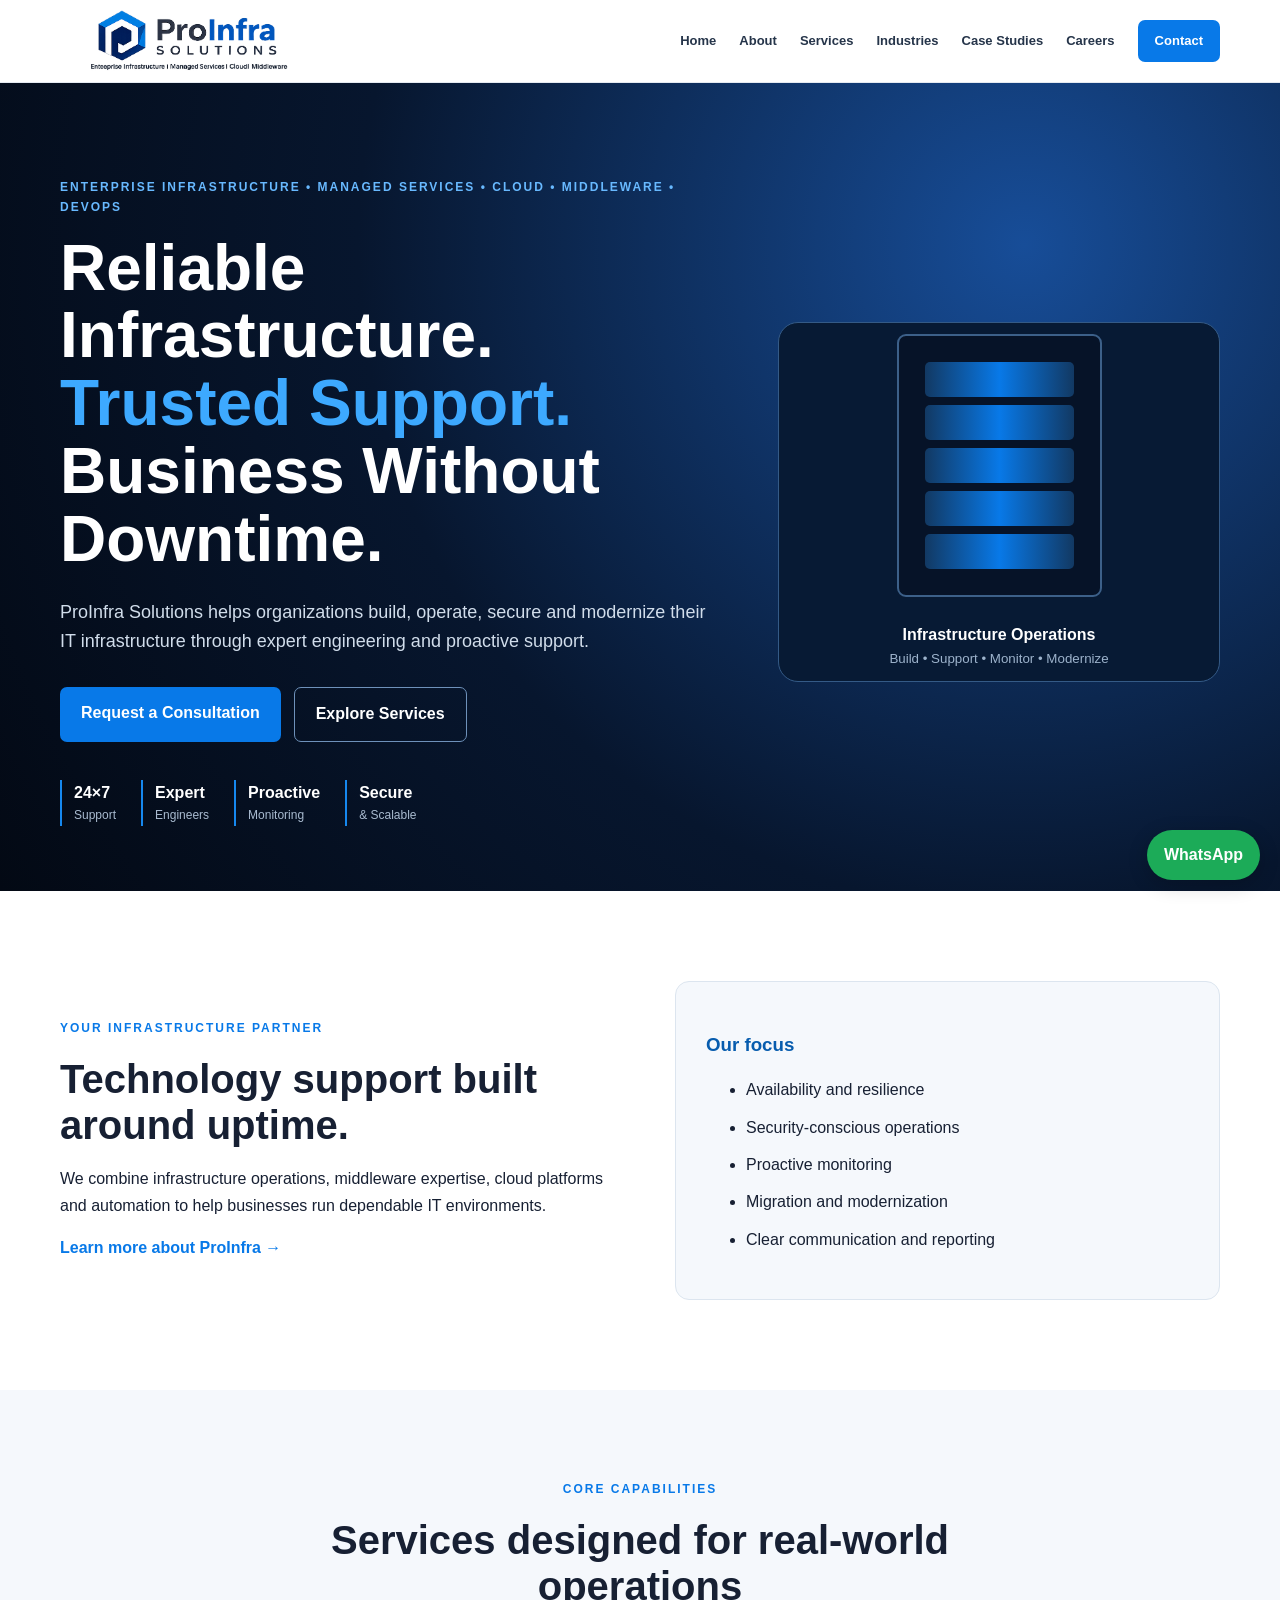
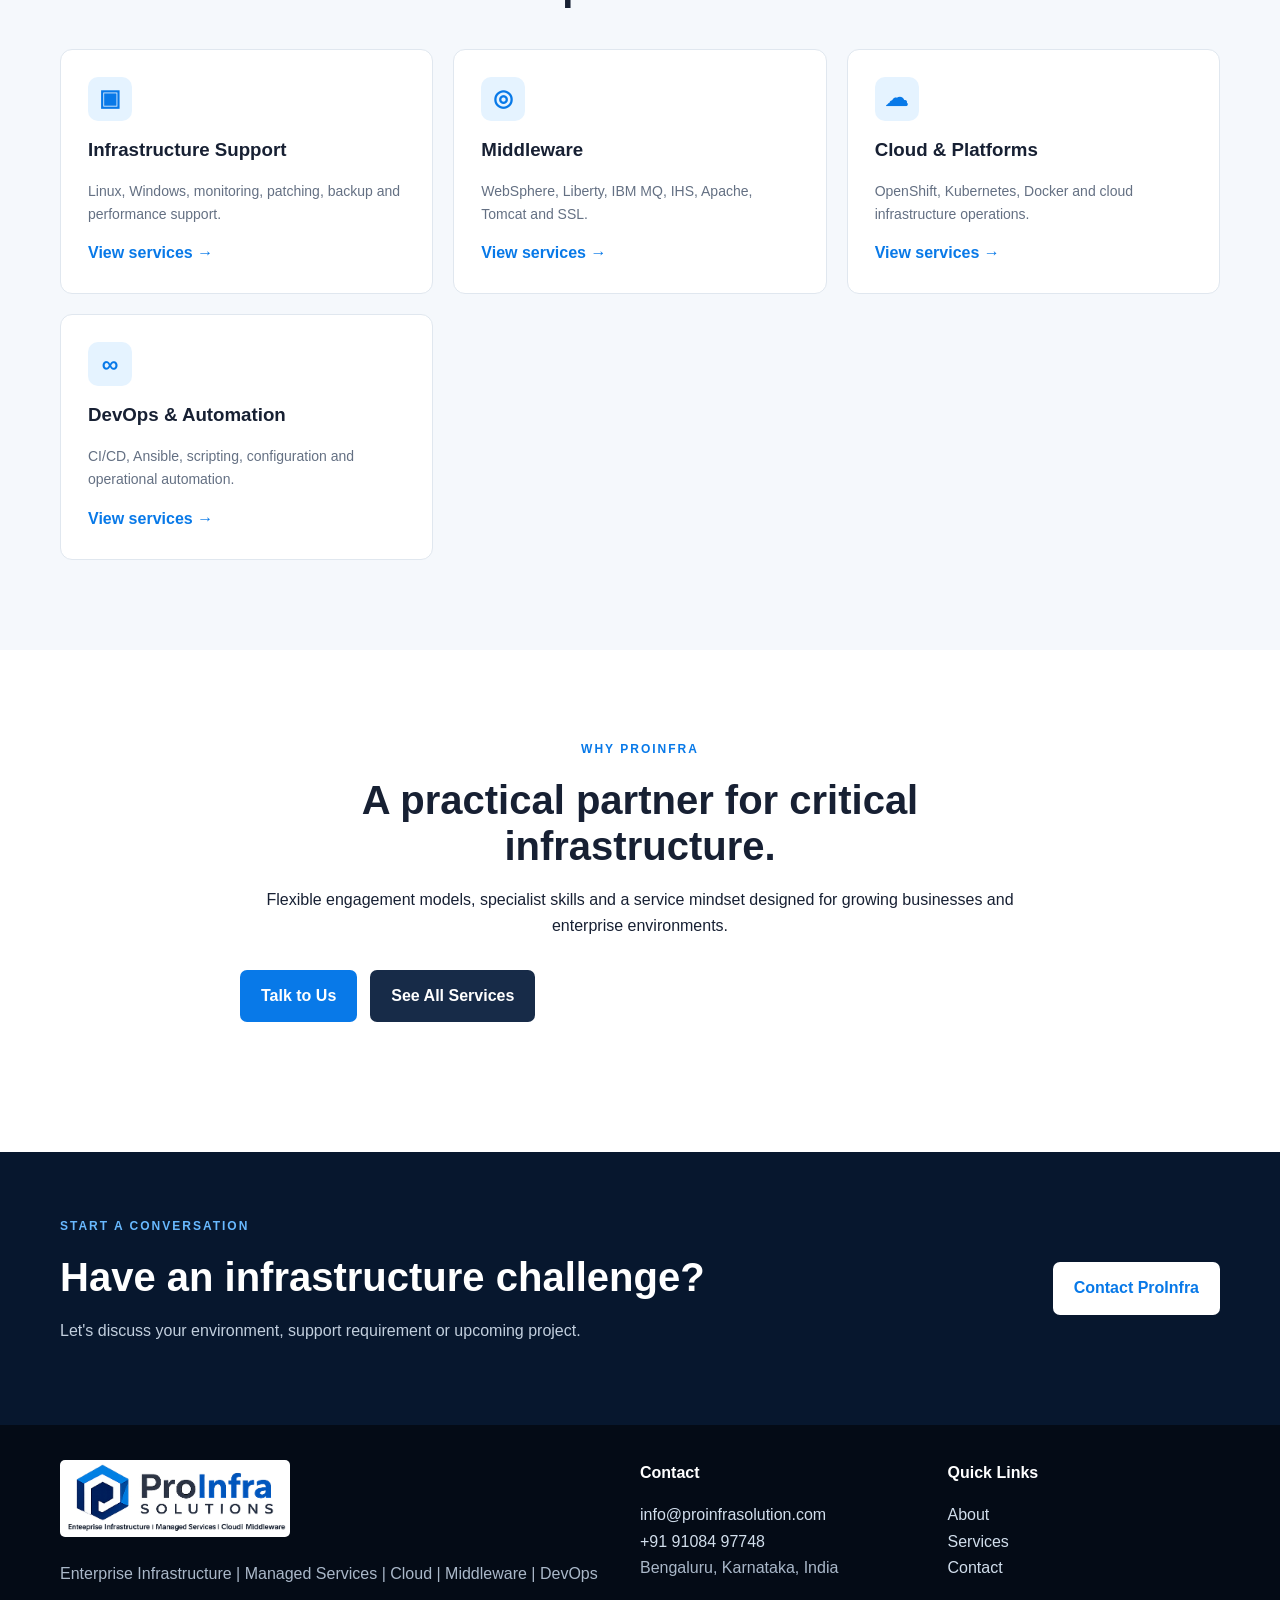
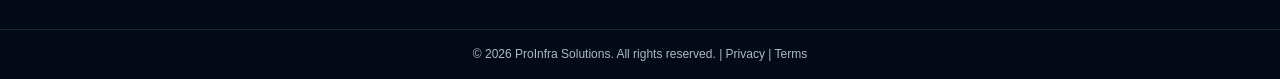
==== index.html @ 7555df6e "new files" ====
<!doctype html>
<html lang="en">
<head>
<meta charset="utf-8"><meta name="viewport" content="width=device-width,initial-scale=1">
<meta name="description" content="ProInfra Solutions provides enterprise infrastructure, managed services, cloud, middleware and DevOps support from Bengaluru, India.">
<meta name="keywords" content="IT infrastructure support, WebSphere, IBM MQ, Liberty, OpenShift, Kubernetes, managed services, Bengaluru">
<meta property="og:title" content="ProInfra Solutions | Enterprise Infrastructure & Managed Services">
<meta property="og:description" content="Reliable Infrastructure. Trusted Support. Business Without Downtime.">
<meta property="og:image" content="logo.png">
<title>ProInfra Solutions | Enterprise Infrastructure & Managed Services</title>
<link rel="icon" href="logo.png">
<link rel="stylesheet" href="style.css">
</head>
<body>
<header><div class="wrap nav"><a class="brand" href="index.html"><img src="logo.png" alt="ProInfra Solutions"></a>
<nav><a href="index.html">Home</a><a href="about.html">About</a><a href="services.html">Services</a><a href="industries.html">Industries</a><a href="case-studies.html">Case Studies</a><a href="careers.html">Careers</a><a class="navbtn" href="contact.html">Contact</a></nav><button class="menu" onclick="toggleNav()">☰</button></div></header>
<main>
<section class="hero"><div class="wrap hero-grid"><div><div class="eyebrow">ENTERPRISE INFRASTRUCTURE • MANAGED SERVICES • CLOUD • MIDDLEWARE • DEVOPS</div>
<h1>Reliable Infrastructure.<br><span>Trusted Support.</span><br>Business Without Downtime.</h1>
<p>ProInfra Solutions helps organizations build, operate, secure and modernize their IT infrastructure through expert engineering and proactive support.</p>
<div class="buttons"><a class="btn blue" href="contact.html">Request a Consultation</a><a class="btn outline" href="services.html">Explore Services</a></div>
<div class="stats"><div><b>24×7</b><small>Support</small></div><div><b>Expert</b><small>Engineers</small></div><div><b>Proactive</b><small>Monitoring</small></div><div><b>Secure</b><small>& Scalable</small></div></div></div>
<div class="server"><div class="rack"><i></i><i></i><i></i><i></i><i></i></div><b>Infrastructure Operations</b><small>Build • Support • Monitor • Modernize</small></div></div></section>

<section class="section"><div class="wrap two"><div><div class="eyebrow dark">YOUR INFRASTRUCTURE PARTNER</div><h2>Technology support built around uptime.</h2><p>We combine infrastructure operations, middleware expertise, cloud platforms and automation to help businesses run dependable IT environments.</p><a class="textlink" href="about.html">Learn more about ProInfra →</a></div>
<div class="panel"><h3>Our focus</h3><ul><li>Availability and resilience</li><li>Security-conscious operations</li><li>Proactive monitoring</li><li>Migration and modernization</li><li>Clear communication and reporting</li></ul></div></div></section>

<section class="section light"><div class="wrap"><div class="center"><div class="eyebrow dark">CORE CAPABILITIES</div><h2>Services designed for real-world operations</h2></div>
<div class="cards"><article><b class="icon">▣</b><h3>Infrastructure Support</h3><p>Linux, Windows, monitoring, patching, backup and performance support.</p><a href="services.html">View services →</a></article>
<article><b class="icon">◎</b><h3>Middleware</h3><p>WebSphere, Liberty, IBM MQ, IHS, Apache, Tomcat and SSL.</p><a href="services.html">View services →</a></article>
<article><b class="icon">☁</b><h3>Cloud & Platforms</h3><p>OpenShift, Kubernetes, Docker and cloud infrastructure operations.</p><a href="services.html">View services →</a></article>
<article><b class="icon">∞</b><h3>DevOps & Automation</h3><p>CI/CD, Ansible, scripting, configuration and operational automation.</p><a href="services.html">View services →</a></article>
</div></div></section>

<section class="section"><div class="wrap center"><div class="eyebrow dark">WHY PROINFRA</div><h2>A practical partner for critical infrastructure.</h2><p>Flexible engagement models, specialist skills and a service mindset designed for growing businesses and enterprise environments.</p><div class="cta-row"><a class="btn blue" href="contact.html">Talk to Us</a><a class="btn darkbtn" href="services.html">See All Services</a></div></div></section>

<section class="contact-strip"><div class="wrap"><div><div class="eyebrow">START A CONVERSATION</div><h2>Have an infrastructure challenge?</h2><p>Let's discuss your environment, support requirement or upcoming project.</p></div><a class="btn white" href="contact.html">Contact ProInfra</a></div></section>
</main>
<footer><div class="wrap footer-grid"><div><img src="logo.png" alt="ProInfra Solutions"><p>Enterprise Infrastructure | Managed Services | Cloud | Middleware | DevOps</p></div><div><b>Contact</b><p><a href="mailto:info@proinfrasolution.com">info@proinfrasolution.com</a><br><a href="tel:+919108497748">+91 91084 97748</a><br>Bengaluru, Karnataka, India</p></div><div><b>Quick Links</b><p><a href="about.html">About</a><br><a href="services.html">Services</a><br><a href="contact.html">Contact</a></p></div></div><div class="copyright">© 2026 ProInfra Solutions. All rights reserved. | <a href="privacy.html">Privacy</a> | <a href="terms.html">Terms</a></div></footer>
<a class="whatsapp" href="https://wa.me/919108497748" target="_blank" rel="noopener" aria-label="Chat on WhatsApp">WhatsApp</a>
<script src="script.js"></script></body></html>
---- style.css ----
*{box-sizing:border-box}html{scroll-behavior:smooth}body{margin:0;font:16px/1.65 Arial,sans-serif;color:#172033;background:#fff}a{text-decoration:none;color:inherit}.wrap{width:min(1160px,92%);margin:auto}header{position:sticky;top:0;z-index:20;background:rgba(255,255,255,.97);border-bottom:1px solid #e5eaf1}.nav{height:82px;display:flex;align-items:center;justify-content:space-between}.brand img{display:block;width:255px;height:auto;max-height:62px;object-fit:contain}.nav nav{display:flex;align-items:center;gap:23px;font-weight:700;font-size:13px}.nav nav a{color:#26354a}.navbtn{background:#0879e8!important;color:#fff!important;padding:10px 17px;border-radius:7px}.menu{display:none;background:none;border:0;font-size:26px}.hero{background:radial-gradient(circle at 80% 20%,#174d98,#07162e 55%,#030914);color:#fff;padding:95px 0 65px}.hero-grid{display:grid;grid-template-columns:1.2fr .8fr;gap:55px;align-items:center}.eyebrow{color:#68b9ff;font-size:12px;letter-spacing:2px;font-weight:800;margin-bottom:17px}.eyebrow.dark{color:#0879e8}.hero h1,.pagehero h1{font-size:clamp(40px,5vw,64px);line-height:1.06;margin:0 0 24px}.hero h1 span{color:#3da9ff}.hero p{font-size:18px;color:#d1ddeb;max-width:650px}.buttons,.cta-row{display:flex;gap:13px;margin:30px 0}.btn{display:inline-block;border:0;border-radius:7px;padding:13px 21px;font-weight:800;cursor:pointer}.blue{background:#0879e8;color:#fff}.outline{border:1px solid #6e91ba;color:#fff}.darkbtn{background:#172b48;color:#fff}.white{background:#fff;color:#0879e8}.stats{display:flex;gap:25px;flex-wrap:wrap;margin-top:38px}.stats div{border-left:2px solid #1688ef;padding-left:12px}.stats b,.stats small{display:block}.stats small{color:#a9bbd0;font-size:12px}.server{height:360px;border:1px solid #345a86;border-radius:20px;background:#071a34;display:flex;flex-direction:column;align-items:center;justify-content:center}.rack{width:205px;border:2px solid #3c6089;border-radius:9px;padding:18px;background:#061328}.rack i{height:35px;display:block;margin:8px;background:linear-gradient(90deg,#123963,#0879e8,#123963);border-radius:5px}.server b{margin-top:25px}.server small{color:#9db3cc}.section{padding:90px 0}.section h2,.contact-strip h2{font-size:40px;line-height:1.15;margin:0 0 18px}.two{display:grid;grid-template-columns:1fr 1fr;gap:70px;align-items:center}.panel{background:#f5f8fc;border:1px solid #dce5ef;border-radius:14px;padding:30px}.panel h3{color:#075cae;margin-bottom:5px}.panel li,.section li{margin:11px 0}.textlink,.cards a{color:#0879e8;font-weight:800}.light{background:#f5f8fc}.center{text-align:center;max-width:800px;margin:0 auto 40px}.cards{display:grid;grid-template-columns:repeat(3,1fr);gap:20px}.cards article{background:#fff;border:1px solid #e0e7ef;border-radius:12px;padding:27px}.cards article .icon,.icon{display:grid;place-items:center;width:44px;height:44px;border-radius:10px;background:#e5f3ff;color:#0879e8;font-size:23px}.cards h3{margin:14px 0 8px}.cards p{color:#647083;font-size:14px}.pagehero{background:linear-gradient(135deg,#07172e,#0e4d91);color:#fff;padding:75px 0}.pagehero p{font-size:18px;color:#c9d8e9;max-width:700px}.values-grid{display:grid;grid-template-columns:repeat(4,1fr);gap:18px}.values-grid div,.industries.large>div{border:1px solid #dce5ef;border-radius:12px;padding:25px}.values-grid h3,.industries h2{color:#075cae}.service-list{display:grid;grid-template-columns:1fr 1fr;gap:20px}.service-list>div{border:1px solid #dce5ef;border-radius:12px;padding:28px}.service-list h2{font-size:23px}.industries.large{display:grid;grid-template-columns:repeat(3,1fr);gap:20px}.contact-strip{background:#07172e;color:#fff;padding:65px 0}.contact-strip .wrap{display:flex;justify-content:space-between;align-items:center;gap:30px}.contact-strip p{color:#c2cfde}.contact-grid{display:grid;grid-template-columns:1fr 1fr;gap:70px}.lightbox{background:#f5f8fc;border-radius:15px;padding:40px}.contact-grid form{display:grid;gap:12px}input,textarea{width:100%;padding:14px;border-radius:7px;border:1px solid #cbd7e5;background:#fff;color:#172033;font:inherit}textarea{min-height:150px;resize:vertical}.legal{max-width:850px}.legal p{margin:0 0 22px}footer{background:#040b16;color:#aab8c9;padding:35px 0 15px}.footer-grid{display:grid;grid-template-columns:2fr 1fr 1fr;gap:35px}.footer-grid img{width:230px;background:#fff;padding:4px;border-radius:5px}.footer-grid b{color:#fff}.footer-grid a{color:#d1deec}.copyright{text-align:center;border-top:1px solid #17283c;margin-top:25px;padding-top:15px;font-size:12px}.whatsapp{position:fixed;right:20px;bottom:20px;background:#1cab58;color:#fff;padding:12px 17px;border-radius:25px;font-weight:800;box-shadow:0 5px 20px #0003;z-index:30}@media(max-width:950px){.nav nav{display:none}.menu{display:block}.hero-grid,.two,.contact-grid{grid-template-columns:1fr}.cards{grid-template-columns:1fr 1fr}.values-grid{grid-template-columns:1fr 1fr}.industries.large{grid-template-columns:1fr 1fr}.service-list{grid-template-columns:1fr}}@media(max-width:600px){.brand img{width:210px}.cards,.values-grid,.industries.large{grid-template-columns:1fr}.hero h1,.pagehero h1{font-size:39px}.section h2,.contact-strip h2{font-size:32px}.contact-strip .wrap{display:block}.footer-grid{grid-template-columns:1fr}.server{height:280px}}
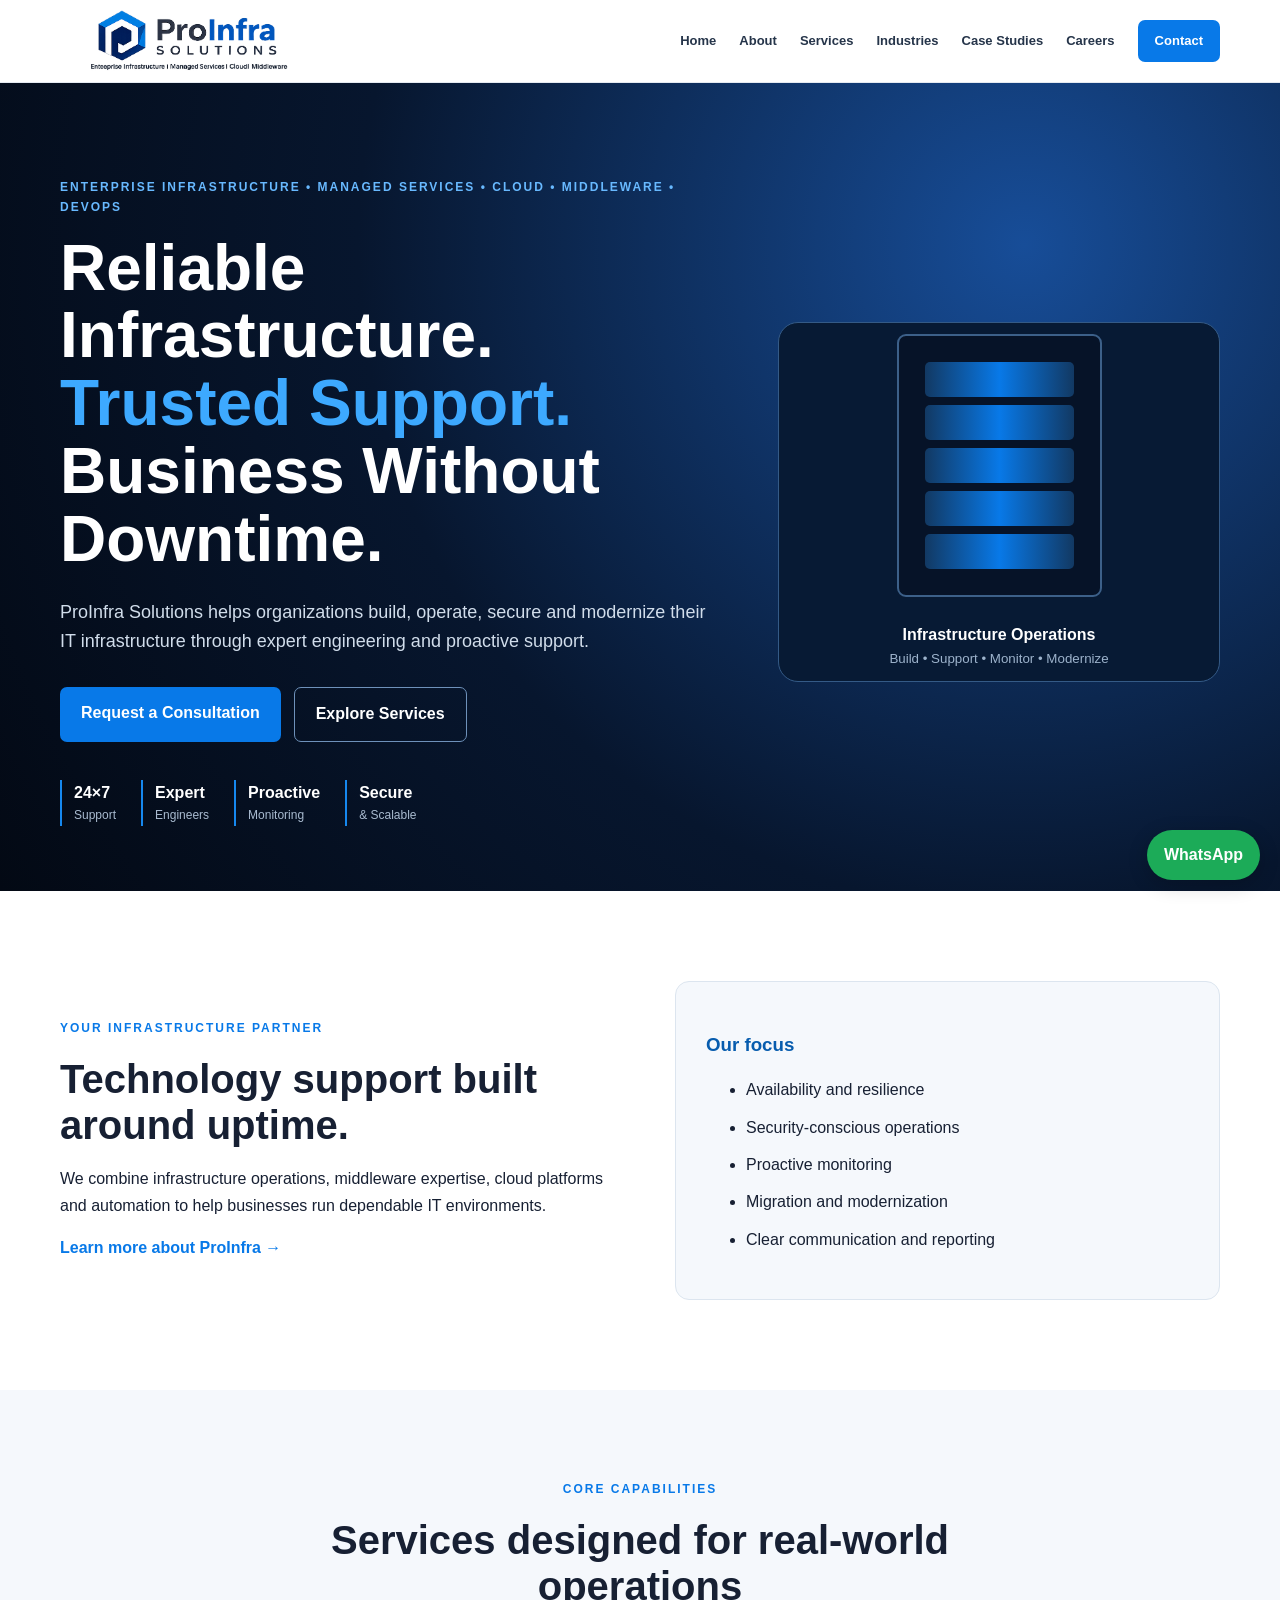
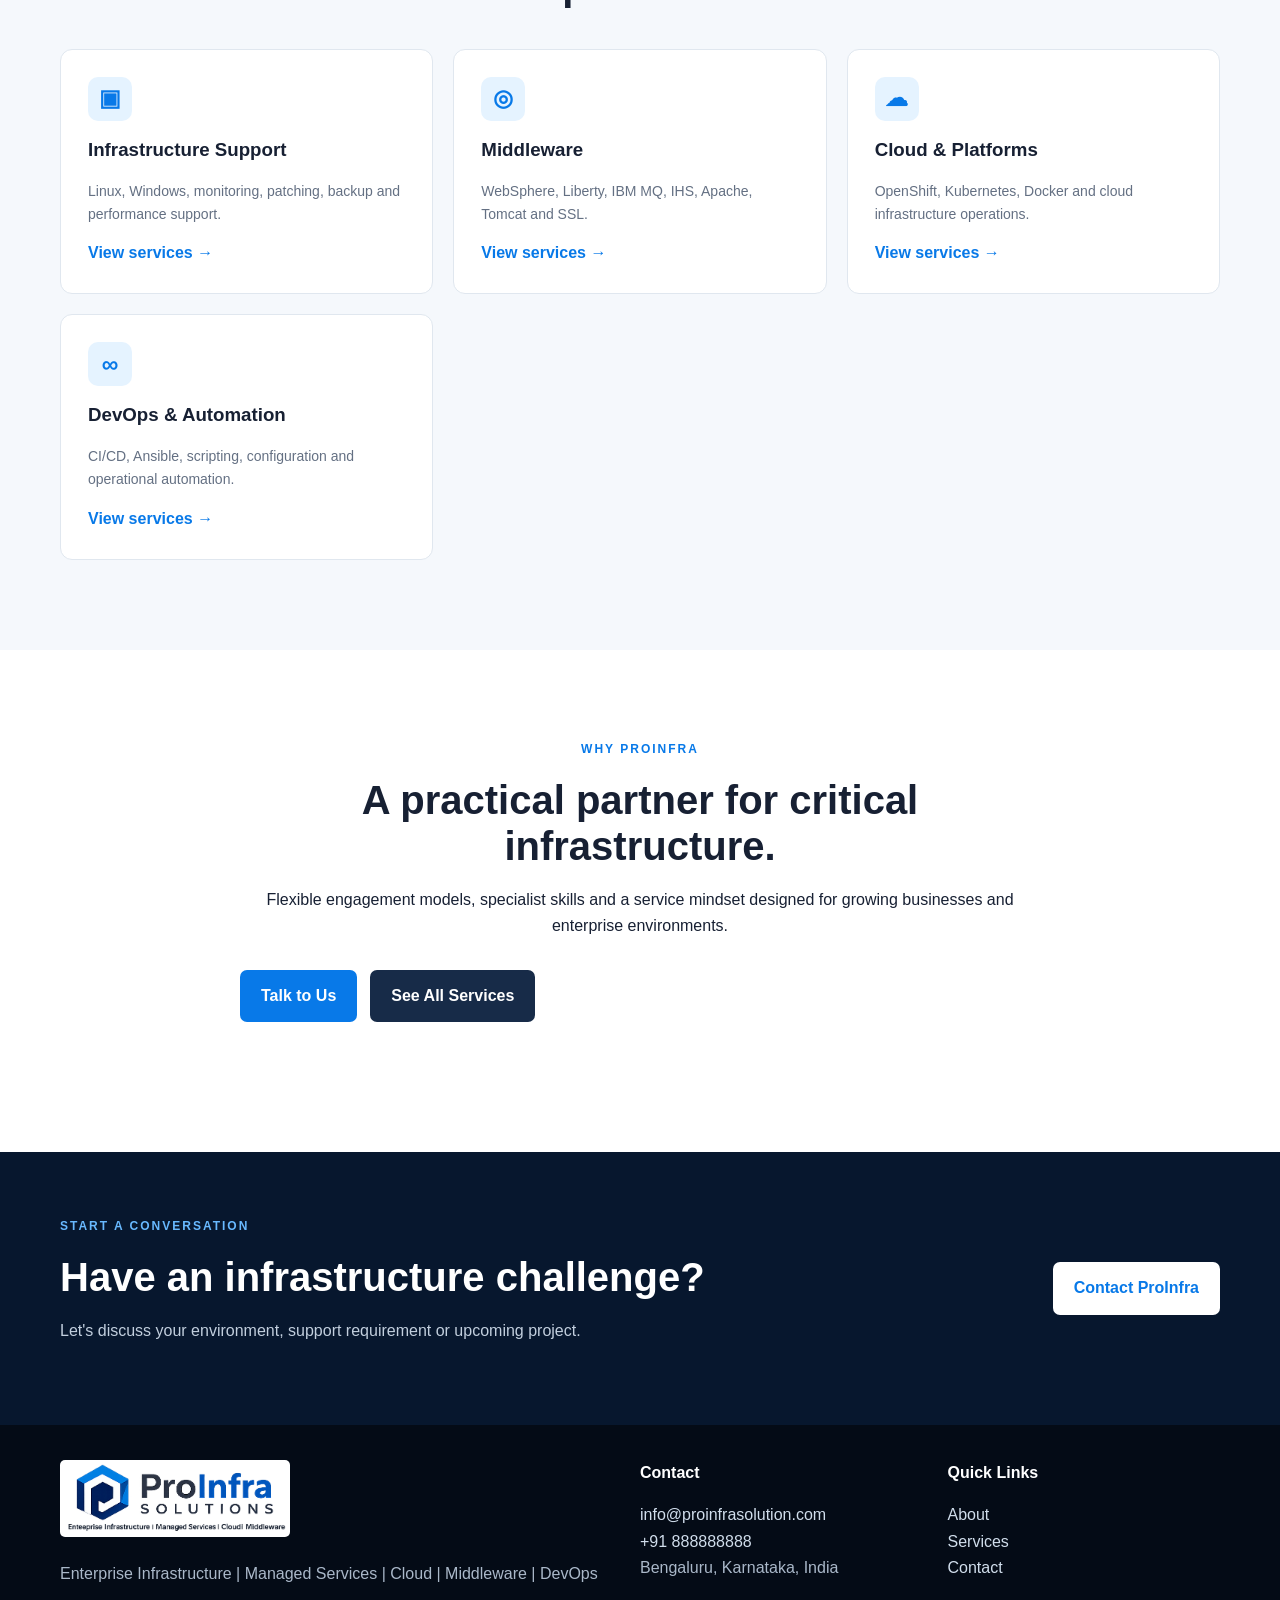
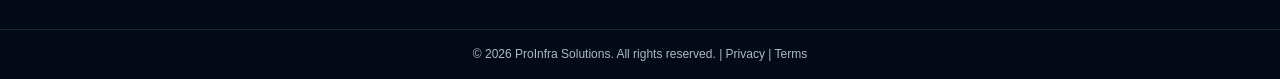
==== commit d29fe75f: "Update footer contact details and WhatsApp link" ====
--- a/index.html
+++ b/index.html
@@ -36,6 +36,6 @@
 
 <section class="contact-strip"><div class="wrap"><div><div class="eyebrow">START A CONVERSATION</div><h2>Have an infrastructure challenge?</h2><p>Let's discuss your environment, support requirement or upcoming project.</p></div><a class="btn white" href="contact.html">Contact ProInfra</a></div></section>
 </main>
-<footer><div class="wrap footer-grid"><div><img src="logo.png" alt="ProInfra Solutions"><p>Enterprise Infrastructure | Managed Services | Cloud | Middleware | DevOps</p></div><div><b>Contact</b><p><a href="mailto:info@proinfrasolution.com">info@proinfrasolution.com</a><br><a href="tel:+919108497748">+91 91084 97748</a><br>Bengaluru, Karnataka, India</p></div><div><b>Quick Links</b><p><a href="about.html">About</a><br><a href="services.html">Services</a><br><a href="contact.html">Contact</a></p></div></div><div class="copyright">© 2026 ProInfra Solutions. All rights reserved. | <a href="privacy.html">Privacy</a> | <a href="terms.html">Terms</a></div></footer>
-<a class="whatsapp" href="https://wa.me/919108497748" target="_blank" rel="noopener" aria-label="Chat on WhatsApp">WhatsApp</a>
-<script src="script.js"></script></body></html>+<footer><div class="wrap footer-grid"><div><img src="logo.png" alt="ProInfra Solutions"><p>Enterprise Infrastructure | Managed Services | Cloud | Middleware | DevOps</p></div><div><b>Contact</b><p><a href="mailto:info@proinfrasolution.com">info@proinfrasolution.com</a><br><a href="tel:+91888888888">+91 888888888</a><br>Bengaluru, Karnataka, India</p></div><div><b>Quick Links</b><p><a href="about.html">About</a><br><a href="services.html">Services</a><br><a href="contact.html">Contact</a></p></div></div><div class="copyright">© 2026 ProInfra Solutions. All rights reserved. | <a href="privacy.html">Privacy</a> | <a href="terms.html">Terms</a></div></footer>
+<a class="whatsapp" href="https://wa.me/91*********" target="_blank" rel="noopener" aria-label="Chat on WhatsApp">WhatsApp</a>
+<script src="script.js"></script></body></html>
